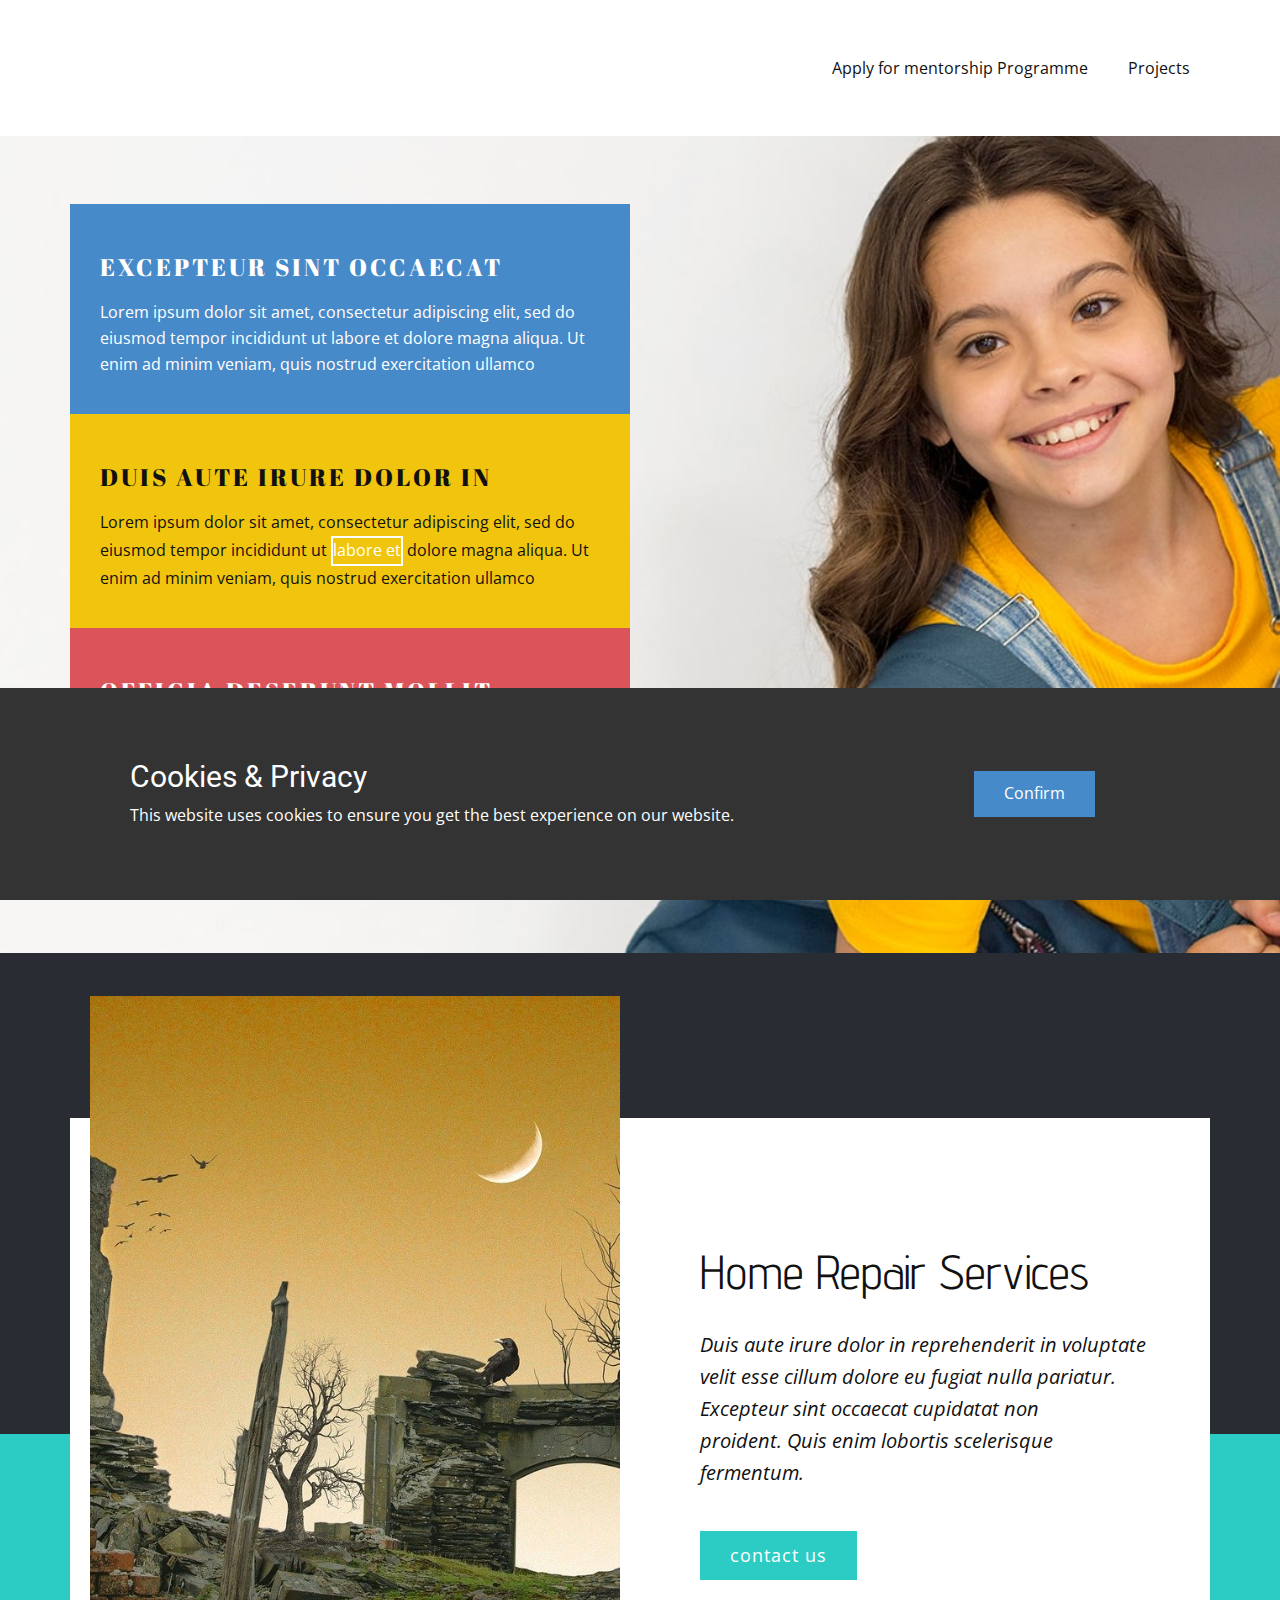
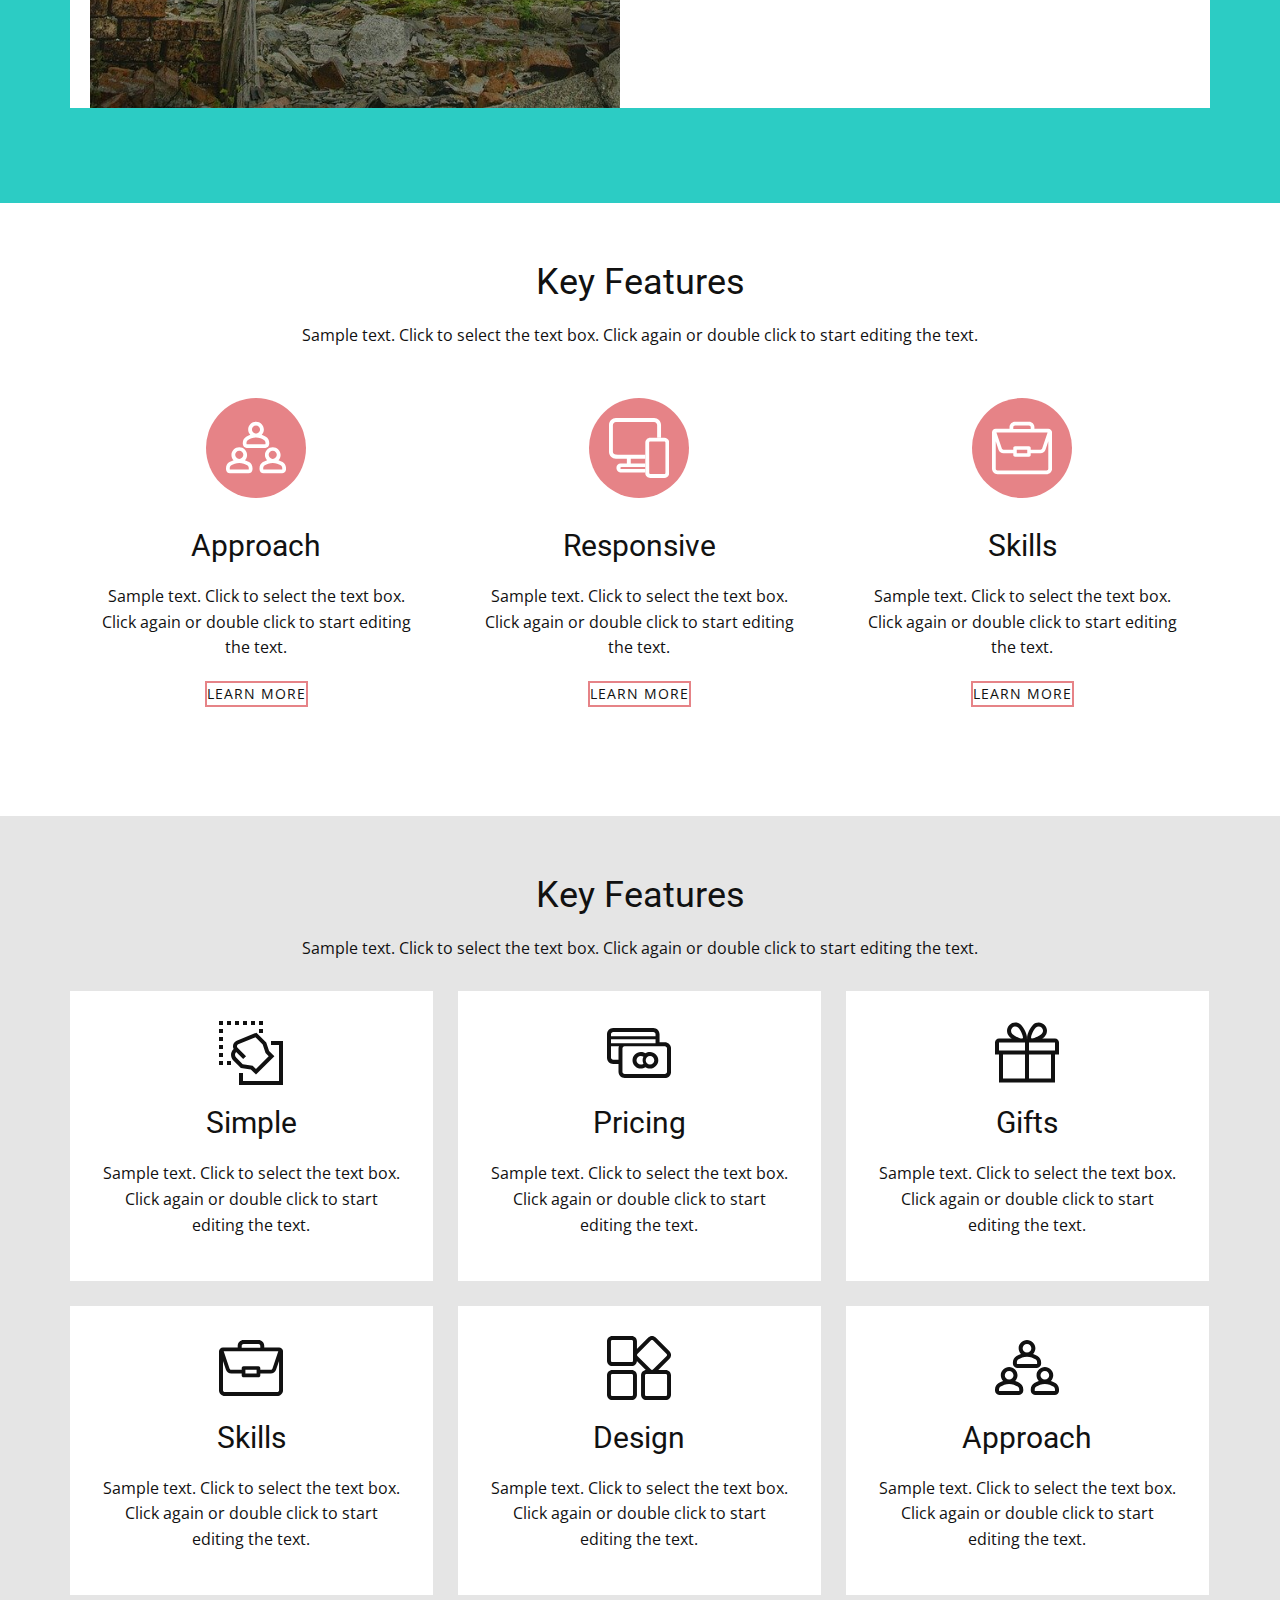
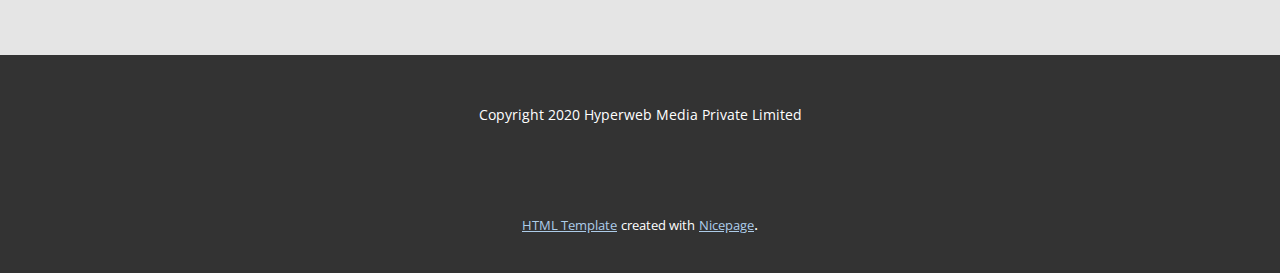
==== Page-1.html @ 16d4ade4 "file change" ====
<!DOCTYPE html>
<html style="font-size: 16px;">
  <head>
    <meta name="viewport" content="width=device-width, initial-scale=1.0">
    <meta charset="utf-8">
    <meta name="keywords" content="Excepteur sint occaecat, Duis aute irure dolor in, Officia deserunt mollit">
    <meta name="description" content="">
    <meta name="page_type" content="np-template-header-footer-from-plugin">
    <title>Page 1</title>
    <link rel="stylesheet" href="nicepage.css" media="screen">
<link rel="stylesheet" href="Page-1.css" media="screen">
    <script class="u-script" type="text/javascript" src="jquery-1.9.1.min.js" defer=""></script>
    <script class="u-script" type="text/javascript" src="nicepage.js" defer=""></script>
    <meta name="generator" content="Nicepage 2.24.1, nicepage.com">
    
    
    
    
    
    <link id="u-theme-google-font" rel="stylesheet" href="https://fonts.googleapis.com/css?family=Roboto:100,100i,300,300i,400,400i,500,500i,700,700i,900,900i|Open+Sans:300,300i,400,400i,600,600i,700,700i,800,800i">
    <link id="u-page-google-font" rel="stylesheet" href="https://fonts.googleapis.com/css?family=Abril+Fatface:400|Advent+Pro:100,200,300,400,500,600,700">
    <script type="application/ld+json">{
		"@context": "http://schema.org",
		"@type": "Organization",
		"name": "WebSite103001",
		"url": "index.html"
}</script>
    <meta property="og:title" content="Page 1">
    <meta property="og:type" content="website">
    <meta name="theme-color" content="#478ac9">
    <link rel="canonical" href="index.html">
    <meta property="og:url" content="index.html">
  </head>
  <body class="u-body"><header class="u-clearfix u-header u-header" id="sec-8ea9"><div class="u-clearfix u-sheet u-valign-middle u-sheet-1">
        <nav class="u-menu u-menu-dropdown u-offcanvas u-menu-1">
          <div class="menu-collapse">
            <a class="u-button-style u-nav-link" href="#">
              <svg><use xlink:href="#menu-hamburger"></use></svg>
              <svg version="1.1" xmlns="http://www.w3.org/2000/svg" xmlns:xlink="http://www.w3.org/1999/xlink"><defs><symbol id="menu-hamburger" viewBox="0 0 16 16" style="width: 16px; height: 16px;"><rect y="1" width="16" height="2"></rect><rect y="7" width="16" height="2"></rect><rect y="13" width="16" height="2"></rect>
</symbol>
</defs></svg>
            </a>
          </div>
          <div class="u-custom-menu u-nav-container">
            <ul class="u-nav u-unstyled"><li class="u-nav-item"><a class="u-button-style u-nav-link" href="http://bit.ly/hyperweb3" target="_blank">Apply for mentorship Programme</a>
</li><li class="u-nav-item"><a class="u-button-style u-nav-link" href="https://projects.hyperweb.ai" target="_blank">Projects</a>
</li></ul>
          </div>
          <div class="u-custom-menu u-nav-container-collapse">
            <div class="u-black u-container-style u-inner-container-layout u-opacity u-opacity-95 u-sidenav">
              <div class="u-menu-close"></div>
              <ul class="u-align-center u-nav u-popupmenu-items u-unstyled u-nav-2"><li class="u-nav-item"><a class="u-button-style u-nav-link" href="http://bit.ly/hyperweb3" target="_blank">Apply for mentorship Programme</a>
</li><li class="u-nav-item"><a class="u-button-style u-nav-link" href="https://projects.hyperweb.ai" target="_blank">Projects</a>
</li></ul>
            </div>
            <div class="u-black u-menu-overlay u-opacity u-opacity-70"></div>
          </div>
        </nav>
      </div></header>
    <section class="u-clearfix u-image u-section-1" id="carousel_9fb6" data-image-width="1051" data-image-height="1114">
      <div class="u-list u-repeater u-list-1">
        <div class="u-container-style u-custom-background u-list-item u-palette-1-base u-repeater-item u-video-cover u-list-item-1">
          <div class="u-container-layout u-similar-container u-container-layout-1">
            <h2 class="u-custom-font u-text u-text-default u-text-1">Excepteur sint occaecat </h2>
            <p class="u-text u-text-default u-text-2">Lorem ipsum dolor sit amet, consectetur adipiscing elit, sed do eiusmod tempor incididunt ut labore et dolore magna aliqua. Ut enim ad minim veniam, quis nostrud exercitation ullamco</p>
          </div>
        </div>
        <div class="u-container-style u-custom-background u-list-item u-palette-3-base u-repeater-item u-video-cover u-list-item-2">
          <div class="u-container-layout u-similar-container u-container-layout-2">
            <h2 class="u-custom-font u-text u-text-default u-text-3">Duis aute irure dolor in</h2>
            <p class="u-text u-text-default u-text-4">Lorem ipsum dolor sit amet, consectetur adipiscing elit, sed do eiusmod tempor incididunt ut <a href="https://nicepage.com" class="u-border-2 u-border-white u-btn u-button-style u-none u-text-body-alt-color u-btn-1">labore et</a> dolore magna aliqua. Ut enim ad minim veniam, quis nostrud exercitation ullamco
            </p>
          </div>
        </div>
        <div class="u-container-style u-custom-background u-list-item u-palette-2-base u-repeater-item u-video-cover u-list-item-3">
          <div class="u-container-layout u-similar-container u-container-layout-3">
            <h2 class="u-custom-font u-text u-text-default u-text-5">Officia deserunt mollit </h2>
            <p class="u-text u-text-default u-text-6">Lorem ipsum dolor sit amet, consectetur adipiscing elit, sed do eiusmod tempor incididunt ut labore et dolore magna aliqua. Ut enim ad minim veniam, quis nostrud exercitation ullamco</p>
          </div>
        </div>
      </div>
      <p class="u-text u-text-7">Image from <a href="https://www.freepik.com/free-photos/woman" class="u-border-2 u-border-palette-2-base u-btn u-button-style u-none u-text-body-color u-btn-2">Freepik</a>
      </p>
    </section>
    <section class="u-align-center u-clearfix u-palette-4-base u-valign-top u-section-2" id="carousel_bd4d">
      <div class="u-expanded-width u-palette-5-dark-3 u-shape u-shape-rectangle u-shape-1"></div>
      <div class="u-clearfix u-gutter-0 u-layout-wrap u-layout-wrap-1">
        <div class="u-layout" style="">
          <div class="u-layout-row" style="">
            <div class="u-align-center-lg u-align-center-xl u-container-style u-layout-cell u-left-cell u-size-30-lg u-size-30-xl u-size-33-md u-size-33-sm u-size-33-xs u-size-xs-60 u-white u-layout-cell-1" src="">
              <div class="u-container-layout u-valign-bottom-lg u-valign-bottom-xl u-valign-top-sm u-valign-top-xs u-container-layout-1" src="">
                <img src="images/53e5d54b4e50ad14f6da8c7dda79367d1d38d6ed5b586c48702673d09249c15bbe_1280.jpg" alt="" class="u-expanded-width u-image u-image-default u-image-1" data-image-width="1280" data-image-height="847">
              </div>
            </div>
            <div class="u-align-left u-container-style u-layout-cell u-right-cell u-size-27-md u-size-27-sm u-size-27-xs u-size-30-lg u-size-30-xl u-size-xs-60 u-white u-layout-cell-2">
              <div class="u-container-layout u-valign-middle u-container-layout-2">
                <h1 class="u-custom-font u-text u-text-1">Home Repair Services</h1>
                <p class="u-text u-text-2">Duis aute irure dolor in reprehenderit in voluptate velit esse cillum dolore eu fugiat nulla pariatur. Excepteur sint occaecat cupidatat non proident.&nbsp;Quis enim lobortis scelerisque fermentum.&nbsp;</p>
                <a href="https://nicepage.com/" class="u-btn u-button-style u-palette-4-base u-btn-1">contact us</a>
              </div>
            </div>
          </div>
        </div>
      </div>
    </section>
    <section class="u-align-center u-clearfix u-section-3" id="sec-04d6">
      <div class="u-clearfix u-sheet u-valign-middle u-sheet-1">
        <h2 class="u-text u-text-1">Key Features</h2>
        <p class="u-text u-text-2">Sample text. Click to select the text box. Click again or double click to start editing the text.</p>
        <div class="u-list u-repeater u-list-1">
          <div class="u-align-center u-container-style u-list-item u-repeater-item">
            <div class="u-container-layout u-similar-container u-valign-top u-container-layout-1">
              <span class="u-icon u-icon-circle u-palette-2-light-1 u-spacing-20 u-icon-1">
                <svg class="u-svg-link" preserveAspectRatio="xMidYMin slice" viewBox="0 0 128 128" style=""><use xlink:href="#svg-a09b"></use></svg>
                <svg xmlns="http://www.w3.org/2000/svg" xmlns:xlink="http://www.w3.org/1999/xlink" version="1.1" xml:space="preserve" class="u-svg-content" viewBox="0 0 128 128" id="svg-a09b"><path d="m44.1 63.9h39.8c4.6 0 8.4-3.9 8.4-8.8v-1.8c0-5.6-2.8-10.7-7.3-13.3-2.4-1.4-5.4-2.9-8.8-4.1 2.8-3 4.6-6.9 4.6-11.3-0.1-9.2-7.6-16.6-16.8-16.6s-16.7 7.4-16.7 16.5c0 4.4 1.7 8.4 4.6 11.3-3.4 1.2-6.5 2.7-8.8 4.1-4.5 2.7-7.3 7.7-7.3 13.3v1.8c-0.1 4.9 3.7 8.9 8.3 8.9zm19.9-48c4.8 0 8.7 3.9 8.7 8.6 0 4.8-3.9 8.6-8.7 8.6s-8.7-3.9-8.7-8.6 3.9-8.6 8.7-8.6zm-20.3 37.3c0-2.7 1.3-5.3 3.4-6.5 4-2.3 10.2-5.1 16.9-5.1s12.9 2.8 16.9 5.1c2.1 1.2 3.4 3.8 3.4 6.5v1.8c0 0.6-0.3 0.9-0.4 0.9h-39.8c-0.1 0-0.4-0.3-0.4-0.9v-1.8zm5.5 40.9c-2.4-1.4-5.4-2.9-8.8-4.1 2.8-3 4.6-7 4.6-11.3 0-9.1-7.5-16.5-16.7-16.5s-16.7 7.4-16.7 16.5c0 4.4 1.7 8.4 4.6 11.3-3.4 1.2-6.5 2.7-8.8 4.1-4.6 2.6-7.4 7.7-7.4 13.3v1.8c0 4.9 3.8 8.8 8.4 8.8h39.8c4.6 0 8.4-3.9 8.4-8.8v-1.8c0-5.6-2.8-10.7-7.4-13.3zm-20.9-24.1c4.8 0 8.7 3.9 8.7 8.6 0 4.8-3.9 8.6-8.7 8.6s-8.7-3.9-8.7-8.6 3.9-8.6 8.7-8.6zm20.3 39.2c0 0.6-0.3 0.9-0.4 0.9h-39.8c-0.1 0-0.4-0.3-0.4-0.9v-1.8c0-2.7 1.3-5.3 3.4-6.5 4-2.3 10.2-5.1 16.9-5.1s12.9 2.8 16.9 5.1c2.1 1.2 3.4 3.8 3.4 6.5v1.8zm72.1-15.1c-2.4-1.4-5.4-2.9-8.8-4.1 2.8-3 4.6-6.9 4.6-11.3 0-9.1-7.5-16.5-16.7-16.5s-16.7 7.4-16.7 16.5c-0.1 4.3 1.7 8.3 4.5 11.3-3.4 1.2-6.5 2.7-8.8 4.1-4.5 2.7-7.3 7.7-7.3 13.3v1.8c0 4.9 3.8 8.8 8.4 8.8h39.8c4.6 0 8.4-3.9 8.4-8.8v-1.8c-0.1-5.6-2.9-10.7-7.4-13.3zm-21-24.1c4.8 0 8.7 3.9 8.7 8.6 0 4.8-3.9 8.6-8.7 8.6s-8.7-3.9-8.7-8.6 3.9-8.6 8.7-8.6zm20.3 39.2c0 0.6-0.3 0.9-0.4 0.9h-39.8c-0.1 0-0.4-0.3-0.4-0.9v-1.8c0-2.7 1.3-5.3 3.4-6.5 4-2.3 10.2-5.1 16.9-5.1s12.9 2.8 16.9 5.1c2.1 1.2 3.4 3.8 3.4 6.5v1.8z"></path></svg>
              </span>
              <h3 class="u-text u-text-3">Approach</h3>
              <p class="u-text u-text-4">Sample text. Click to select the text box. Click again or double click to start editing the text.</p>
              <a href="https://nicepage.com" class="u-active-none u-border-2 u-border-palette-2-light-1 u-btn u-btn-rectangle u-button-style u-hover-none u-none u-text-body-color u-btn-1">learn more</a>
            </div>
          </div>
          <div class="u-align-center u-container-style u-list-item u-repeater-item">
            <div class="u-container-layout u-similar-container u-valign-top u-container-layout-2">
              <span class="u-icon u-icon-circle u-palette-2-light-1 u-spacing-20 u-icon-2">
                <svg class="u-svg-link" preserveAspectRatio="xMidYMin slice" viewBox="0 0 128 128" style=""><use xlink:href="#svg-c9a3"></use></svg>
                <svg xmlns="http://www.w3.org/2000/svg" xmlns:xlink="http://www.w3.org/1999/xlink" version="1.1" xml:space="preserve" class="u-svg-content" viewBox="0 0 128 128" id="svg-c9a3"><path d="m26.4 108.7c-1.2 0-2.2-1-2.2-2.2s1-2.2 4.7-2.2h48.7v-7.4h-31.2v-9.9h31.2v-8.4h-58.7c-7.7 0-10.6-3-10.6-6.6v-57.1c0-3.7 3-6.6 6.6-6.6h81.2c3.7 0 6.6 3 6.6 6.6v27h8.3v-27c0-8.2-6.7-14.9-14.9-14.9h-81.2c-8.2 0-14.9 6.7-14.9 14.9v57.1c0 8.2 6.7 14.9 14.9 14.9h23.2v10.1h-13.8c-4.3 0-8.5 3.7-8.5 9.5v0.2c0 4.6 3.7 9.3 8.3 9.3h53.5v-7.3h-51.2z"></path><path d="m118 41.9h-30c-5.8 0-10.5 4.7-10.5 10.6 0 0 0.1 66.3 0.1 66.4 0 4.3 5.1 9 10.4 9h30c5.6 0 10.2-4.4 10.5-10.1v-65.3c0-5.9-4.7-10.6-10.5-10.6zm2.4 75.5c-0.1 1.3-1.1 2.3-2.4 2.3h-30c-1 0-1.9-0.7-2.2-1.6l-0.2-65.6c0-1.3 1.1-2.4 2.4-2.4h30c1.3 0 2.4 1.1 2.4 2.4v64.9z"></path></svg>
              </span>
              <h3 class="u-text u-text-5">Responsive</h3>
              <p class="u-text u-text-6">Sample text. Click to select the text box. Click again or double click to start editing the text.</p>
              <a href="https://nicepage.com" class="u-active-none u-border-2 u-border-palette-2-light-1 u-btn u-btn-rectangle u-button-style u-hover-none u-none u-text-body-color u-btn-2">learn more</a>
            </div>
          </div>
          <div class="u-align-center u-container-style u-list-item u-repeater-item">
            <div class="u-container-layout u-similar-container u-valign-top u-container-layout-3">
              <span class="u-icon u-icon-circle u-palette-2-light-1 u-spacing-20 u-icon-3">
                <svg class="u-svg-link" preserveAspectRatio="xMidYMin slice" viewBox="0 0 128 128" style=""><use xlink:href="#svg-5b1b"></use></svg>
                <svg xmlns="http://www.w3.org/2000/svg" xmlns:xlink="http://www.w3.org/1999/xlink" version="1.1" xml:space="preserve" class="u-svg-content" viewBox="0 0 128 128" id="svg-5b1b"><path d="m78.9 15.9c2.1 0 3.7 1.7 3.7 3.7v3.7h-37.2v-3.7c0-2 1.7-3.7 3.7-3.7h29.8m39.7 14.8-11.6 34.5c-0.5 1.5-1.9 2.5-3.5 2.5h-20.9v-3.7c0-2-1.7-3.7-3.7-3.7h-29.8c-2.1 0-3.7 1.7-3.7 3.7v3.7h-20.9c-1.6 0-3-1-3.5-2.5l-11.6-34.5h109.2m1.5 19.1v58.6c0 2-1.7 3.7-3.7 3.7h-104.7c-2.1 0-3.7-1.7-3.7-3.7v-58.6l5.9 17.7c1.5 4.5 5.8 7.6 10.6 7.6h20.9v3.7c0 2 1.7 3.7 3.7 3.7h29.8c2.1 0 3.7-1.7 3.7-3.7v-3.7h20.9c4.8 0 9.1-3 10.6-7.6l6-17.7m-44.9 17.9v7.4h-22.4v-7.4h22.4m15.3-44.9v-3.2c0-6.4-5.2-11.6-11.6-11.6h-29.8c-6.4 0-11.7 5.2-11.7 11.6v3.2h-29.5c-4.4 0-7.9 3.5-7.9 7.9v77.7c0 6.4 5.2 11.6 11.7 11.6h104.7c6.4 0 11.7-5.2 11.7-11.6v-77.7c0-4.4-3.6-7.9-7.9-7.9h-29.7z"></path></svg>
              </span>
              <h3 class="u-text u-text-7">Skills</h3>
              <p class="u-text u-text-8">Sample text. Click to select the text box. Click again or double click to start editing the text.</p>
              <a href="https://nicepage.com" class="u-active-none u-border-2 u-border-palette-2-light-1 u-btn u-btn-rectangle u-button-style u-hover-none u-none u-text-body-color u-btn-3">learn more</a>
            </div>
          </div>
        </div>
      </div>
    </section>
    <section class="u-align-center u-clearfix u-grey-10 u-section-4" id="sec-d4cf">
      <div class="u-clearfix u-sheet u-valign-middle u-sheet-1">
        <h2 class="u-text u-text-1">Key Features</h2>
        <p class="u-text u-text-2">Sample text. Click to select the text box. Click again or double click to start editing the text.</p>
        <div class="u-expanded-width u-list u-repeater u-list-1">
          <div class="u-align-center u-container-style u-list-item u-repeater-item u-video-cover u-white u-list-item-1">
            <div class="u-container-layout u-similar-container u-valign-top u-container-layout-1">
              <span class="u-icon u-icon-1">
                <svg class="u-svg-link" preserveAspectRatio="xMidYMin slice" viewBox="0 0 128 128" style=""><use xlink:href="#svg-60ee"></use></svg>
                <svg xmlns="http://www.w3.org/2000/svg" xmlns:xlink="http://www.w3.org/1999/xlink" version="1.1" xml:space="preserve" class="u-svg-content" viewBox="0 0 128 128" id="svg-60ee"><polygon points="104 40 104 48 120 48 120 120 48 120 48 104 40 104 40 128 128 128 128 40"></polygon><rect x="80" width="8" height="8"></rect><rect x="16" width="8" height="8"></rect><rect x="32" width="8" height="8"></rect><rect x="16" y="80" width="8" height="8"></rect><rect x="48" width="8" height="8"></rect><rect x="64" width="8" height="8"></rect><rect width="8" height="8"></rect><rect y="48" width="8" height="8"></rect><rect y="64" width="8" height="8"></rect><rect y="32" width="8" height="8"></rect><rect y="16" width="8" height="8"></rect><rect x="80" y="16" width="8" height="8"></rect><rect y="80" width="8" height="8"></rect><path d="m63.6 96.8 10.4 10.4 36.8-36.8-10.6-10.6-5.7-17-19.6-19.5-39.5 16.2c-6.1 2.5-9.1 9.5-6.5 15.7l0.3 0.6-0.5 0.5c-6.2 6.2-6.2 16.4 0 22.6l15.1 15.1 19.8 2.8zm-31.6-29.2c0-2.1 0.8-4.2 2.3-5.7l14.1 14.1 5.7-5.7-17-17c-1.6-1.6-1.6-4.1 0-5.7 0.4-0.4 0.8-0.7 1.3-0.9l34.6-14 14.4 14.4 5.7 17 6.3 6.3-25.5 25.5-6.6-6.6-19.8-2.8-13.2-13.3c-1.5-1.5-2.3-3.5-2.3-5.6z"></path></svg>
              </span>
              <h3 class="u-text u-text-3">Simple</h3>
              <p class="u-text u-text-4">Sample text. Click to select the text box. Click again or double click to start editing the text.</p>
            </div>
          </div>
          <div class="u-align-center u-container-style u-list-item u-repeater-item u-video-cover u-white u-list-item-2">
            <div class="u-container-layout u-similar-container u-valign-top u-container-layout-2">
              <span class="u-icon u-icon-2">
                <svg class="u-svg-link" preserveAspectRatio="xMidYMin slice" viewBox="0 0 128 128" style=""><use xlink:href="#svg-2d97"></use></svg>
                <svg xmlns="http://www.w3.org/2000/svg" xmlns:xlink="http://www.w3.org/1999/xlink" version="1.1" xml:space="preserve" class="u-svg-content" viewBox="0 0 128 128" id="svg-2d97"><path d="m92.7 22c2.4 0 4.4 2 4.4 4.5v4.2h-89.1v-4.2c0-2.5 2-4.5 4.4-4.5h80.3m4.4 14.6v7.8h-61.8-0.6-26.7v-7.8h89.1m18.5 13.7c2.4 0 4.4 2 4.4 4.5v46.7c0 2.5-2 4.5-4.4 4.5h-80.3c-2.4 0-4.4-2-4.4-4.5v-46.7c0-2.3 1.8-4.3 4.1-4.4l80.6-0.1m-91.6 0.1c-0.6 1.3-1 2.9-1 4.4v22.9h-10.6c-2.4 0-4.4-2-4.4-4.5v-22.8h18m66.7-36.4h-80.3c-6.8 0-12.4 5.6-12.4 12.5v46.8c0 6.9 5.6 12.5 12.4 12.5h10.6v15.9c0 6.9 5.6 12.5 12.4 12.5h80.3c6.8 0 12.4-5.6 12.4-12.5v-46.7c0-6.9-5.6-12.5-12.4-12.5h-10.6v-15.9c-0.1-7-5.6-12.6-12.4-12.6z"></path><path d="m67.6 69.9c2 0 3.8 0.7 5.3 1.8-1.1 2-1.7 4.3-1.7 6.8 0 2.4 0.6 4.7 1.7 6.8-1.5 1.2-3.4 1.8-5.3 1.8-4.7 0-8.6-3.9-8.6-8.6s3.8-8.6 8.6-8.6m18.4 0c4.7 0 8.6 3.9 8.6 8.6s-3.9 8.6-8.6 8.6-8.6-3.9-8.6-8.6 3.8-8.6 8.6-8.6m-18.4-8c-9.2 0-16.6 7.5-16.6 16.6 0 9.2 7.5 16.6 16.6 16.6 3.3 0 6.5-1 9.2-2.8 2.6 1.8 5.8 2.8 9.2 2.8 9.2 0 16.6-7.5 16.6-16.6 0-9.2-7.5-16.6-16.6-16.6-3.4 0-6.6 1-9.2 2.8-2.7-1.8-6-2.8-9.2-2.8z"></path></svg>
              </span>
              <h3 class="u-text u-text-5">Pricing</h3>
              <p class="u-text u-text-6">Sample text. Click to select the text box. Click again or double click to start editing the text.</p>
            </div>
          </div>
          <div class="u-align-center u-container-style u-list-item u-repeater-item u-white u-list-item-3">
            <div class="u-container-layout u-similar-container u-valign-top u-container-layout-3">
              <span class="u-icon u-icon-3">
                <svg class="u-svg-link" preserveAspectRatio="xMidYMin slice" viewBox="0 0 128 128" style=""><use xlink:href="#svg-f8f9"></use></svg>
                <svg xmlns="http://www.w3.org/2000/svg" xmlns:xlink="http://www.w3.org/1999/xlink" version="1.1" xml:space="preserve" class="u-svg-content" viewBox="0 0 128 128" id="svg-f8f9"><path d="m40.6 11c2.3 0 4.4 0.9 6.1 2.5 5.4 5.4 10.8 19.2 8.9 21.2 0 0-0.3 0.3-1.5 0.3-5.5 0-16.1-5.7-19.5-9.2-3.4-3.4-3.4-8.9 0-12.2 1.5-1.7 3.7-2.6 6-2.6m46.8 0.1c2.2 0 4.4 0.8 6.1 2.4 3.4 3.4 3.4 8.9 0 12.2-3.4 3.5-14 9.2-19.5 9.2-1.1 0-1.5-0.3-1.5-0.3-1.9-1.9 3.5-15.7 8.9-21.2 1.6-1.5 3.8-2.3 6-2.3m32.6 32.1v16h-52v-16h52m-60 0v16h-52v-16h52m52 23.9v47.9h-44v-47.9h44m-52 0v47.9h-44v-47.9h44m-19.4-64.1c-4.4 0-8.6 1.7-11.7 4.9-6.5 6.5-6.5 17 0 23.5 1.2 1.2 2.8 2.5 4.7 3.8h-25.6c-4.4 0-8 3.6-8 8v24h8v55.8h112v-55.9h8v-24c0-4.4-3.6-8-8-8h-25.6c1.9-1.3 3.6-2.6 4.7-3.8 6.5-6.5 6.5-17 0-23.5-3-3-7.3-4.8-11.7-4.8s-8.7 1.7-11.7 4.8c-4.6 4.6-7.8 11.7-8.9 14.5-2.2 5.4-3 9.5-2.5 12.8h-0.5c0.5-3.2-0.4-7.4-2.5-12.8-1.2-2.8-4.3-9.9-8.9-14.5-3.2-3.1-7.4-4.8-11.8-4.8z"></path></svg>
              </span>
              <h3 class="u-text u-text-7">Gifts</h3>
              <p class="u-text u-text-8">Sample text. Click to select the text box. Click again or double click to start editing the text.</p>
            </div>
          </div>
          <div class="u-align-center u-container-style u-list-item u-repeater-item u-video-cover u-white u-list-item-4">
            <div class="u-container-layout u-similar-container u-valign-top u-container-layout-4">
              <span class="u-icon u-icon-4">
                <svg class="u-svg-link" preserveAspectRatio="xMidYMin slice" viewBox="0 0 128 128" style=""><use xlink:href="#svg-9c3a"></use></svg>
                <svg xmlns="http://www.w3.org/2000/svg" xmlns:xlink="http://www.w3.org/1999/xlink" version="1.1" xml:space="preserve" class="u-svg-content" viewBox="0 0 128 128" id="svg-9c3a"><path d="m78.9 15.9c2.1 0 3.7 1.7 3.7 3.7v3.7h-37.2v-3.7c0-2 1.7-3.7 3.7-3.7h29.8m39.7 14.8-11.6 34.5c-0.5 1.5-1.9 2.5-3.5 2.5h-20.9v-3.7c0-2-1.7-3.7-3.7-3.7h-29.8c-2.1 0-3.7 1.7-3.7 3.7v3.7h-20.9c-1.6 0-3-1-3.5-2.5l-11.6-34.5h109.2m1.5 19.1v58.6c0 2-1.7 3.7-3.7 3.7h-104.7c-2.1 0-3.7-1.7-3.7-3.7v-58.6l5.9 17.7c1.5 4.5 5.8 7.6 10.6 7.6h20.9v3.7c0 2 1.7 3.7 3.7 3.7h29.8c2.1 0 3.7-1.7 3.7-3.7v-3.7h20.9c4.8 0 9.1-3 10.6-7.6l6-17.7m-44.9 17.9v7.4h-22.4v-7.4h22.4m15.3-44.9v-3.2c0-6.4-5.2-11.6-11.6-11.6h-29.8c-6.4 0-11.7 5.2-11.7 11.6v3.2h-29.5c-4.4 0-7.9 3.5-7.9 7.9v77.7c0 6.4 5.2 11.6 11.7 11.6h104.7c6.4 0 11.7-5.2 11.7-11.6v-77.7c0-4.4-3.6-7.9-7.9-7.9h-29.7z"></path></svg>
              </span>
              <h3 class="u-text u-text-9">Skills</h3>
              <p class="u-text u-text-10">Sample text. Click to select the text box. Click again or double click to start editing the text.</p>
            </div>
          </div>
          <div class="u-align-center u-container-style u-list-item u-repeater-item u-video-cover u-white u-list-item-5">
            <div class="u-container-layout u-similar-container u-valign-top u-container-layout-5">
              <span class="u-icon u-icon-5">
                <svg class="u-svg-link" preserveAspectRatio="xMidYMin slice" viewBox="0 0 128 128" style=""><use xlink:href="#svg-d6f9"></use></svg>
                <svg xmlns="http://www.w3.org/2000/svg" xmlns:xlink="http://www.w3.org/1999/xlink" version="1.1" xml:space="preserve" class="u-svg-content" viewBox="0 0 128 128" id="svg-d6f9"><path d="m117.4 76c1.5 0 2.7 1.2 2.7 2.7v38.7c0 1.5-1.2 2.7-2.7 2.7h-38.7c-1.5 0-2.7-1.2-2.7-2.7v-38.7c0-1.5 1.2-2.7 2.7-2.7h38.7m0-7.9h-38.7c-5.8 0-10.6 4.8-10.6 10.6v38.7c0 5.8 4.8 10.6 10.6 10.6h38.7c5.8 0 10.6-4.8 10.6-10.6v-38.7c0-5.8-4.8-10.6-10.6-10.6z"></path><path d="m49.3 7.9c1.5 0 2.7 1.2 2.7 2.7v38.7c0 1.5-1.2 2.7-2.7 2.7h-38.7c-1.5 0-2.7-1.2-2.7-2.7v-38.7c0-1.5 1.2-2.7 2.7-2.7h38.7m0-7.9h-38.7c-5.8 0-10.6 4.8-10.6 10.6v38.7c0 5.8 4.8 10.6 10.6 10.6h38.7c5.8 0 10.6-4.8 10.6-10.6v-38.7c0-5.8-4.8-10.6-10.6-10.6z"></path><path d="m90 7.9c0.7 0 1.4 0.3 1.9 0.8l27.4 27.4c1 1 1 2.7 0 3.8l-27.4 27.3c-0.5 0.5-1.2 0.8-1.9 0.8s-1.4-0.3-1.9-0.8l-27.3-27.3c-1-1-1-2.7 0-3.8l27.3-27.4c0.6-0.5 1.3-0.8 1.9-0.8m0-7.9c-2.8 0-5.5 1.1-7.5 3.1l-27.3 27.4c-2 2-3.1 4.7-3.1 7.5s1.1 5.5 3.1 7.5l27.4 27.4c2 2 4.7 3.1 7.5 3.1s5.5-1.1 7.5-3.1l27.4-27.4c2-2 3.1-4.7 3.1-7.5s-1.1-5.5-3.1-7.5l-27.5-27.4c-2-2-4.6-3.1-7.5-3.1z"></path><path d="m49.3 76c1.5 0 2.7 1.2 2.7 2.7v38.7c0 1.5-1.2 2.7-2.7 2.7h-38.7c-1.5 0-2.7-1.2-2.7-2.7v-38.7c0-1.5 1.2-2.7 2.7-2.7h38.7m0-7.9h-38.7c-5.8 0-10.6 4.8-10.6 10.6v38.7c0 5.8 4.8 10.6 10.6 10.6h38.7c5.8 0 10.6-4.8 10.6-10.6v-38.7c0-5.8-4.8-10.6-10.6-10.6z"></path></svg>
              </span>
              <h3 class="u-text u-text-11">Design</h3>
              <p class="u-text u-text-12">Sample text. Click to select the text box. Click again or double click to start editing the text.</p>
            </div>
          </div>
          <div class="u-align-center u-container-style u-list-item u-repeater-item u-video-cover u-white u-list-item-6">
            <div class="u-container-layout u-similar-container u-valign-top u-container-layout-6">
              <span class="u-icon u-icon-6">
                <svg class="u-svg-link" preserveAspectRatio="xMidYMin slice" viewBox="0 0 128 128" style=""><use xlink:href="#svg-24cb"></use></svg>
                <svg xmlns="http://www.w3.org/2000/svg" xmlns:xlink="http://www.w3.org/1999/xlink" version="1.1" xml:space="preserve" class="u-svg-content" viewBox="0 0 128 128" id="svg-24cb"><path d="m44.1 63.9h39.8c4.6 0 8.4-3.9 8.4-8.8v-1.8c0-5.6-2.8-10.7-7.3-13.3-2.4-1.4-5.4-2.9-8.8-4.1 2.8-3 4.6-6.9 4.6-11.3-0.1-9.2-7.6-16.6-16.8-16.6s-16.7 7.4-16.7 16.5c0 4.4 1.7 8.4 4.6 11.3-3.4 1.2-6.5 2.7-8.8 4.1-4.5 2.7-7.3 7.7-7.3 13.3v1.8c-0.1 4.9 3.7 8.9 8.3 8.9zm19.9-48c4.8 0 8.7 3.9 8.7 8.6 0 4.8-3.9 8.6-8.7 8.6s-8.7-3.9-8.7-8.6 3.9-8.6 8.7-8.6zm-20.3 37.3c0-2.7 1.3-5.3 3.4-6.5 4-2.3 10.2-5.1 16.9-5.1s12.9 2.8 16.9 5.1c2.1 1.2 3.4 3.8 3.4 6.5v1.8c0 0.6-0.3 0.9-0.4 0.9h-39.8c-0.1 0-0.4-0.3-0.4-0.9v-1.8zm5.5 40.9c-2.4-1.4-5.4-2.9-8.8-4.1 2.8-3 4.6-7 4.6-11.3 0-9.1-7.5-16.5-16.7-16.5s-16.7 7.4-16.7 16.5c0 4.4 1.7 8.4 4.6 11.3-3.4 1.2-6.5 2.7-8.8 4.1-4.6 2.6-7.4 7.7-7.4 13.3v1.8c0 4.9 3.8 8.8 8.4 8.8h39.8c4.6 0 8.4-3.9 8.4-8.8v-1.8c0-5.6-2.8-10.7-7.4-13.3zm-20.9-24.1c4.8 0 8.7 3.9 8.7 8.6 0 4.8-3.9 8.6-8.7 8.6s-8.7-3.9-8.7-8.6 3.9-8.6 8.7-8.6zm20.3 39.2c0 0.6-0.3 0.9-0.4 0.9h-39.8c-0.1 0-0.4-0.3-0.4-0.9v-1.8c0-2.7 1.3-5.3 3.4-6.5 4-2.3 10.2-5.1 16.9-5.1s12.9 2.8 16.9 5.1c2.1 1.2 3.4 3.8 3.4 6.5v1.8zm72.1-15.1c-2.4-1.4-5.4-2.9-8.8-4.1 2.8-3 4.6-6.9 4.6-11.3 0-9.1-7.5-16.5-16.7-16.5s-16.7 7.4-16.7 16.5c-0.1 4.3 1.7 8.3 4.5 11.3-3.4 1.2-6.5 2.7-8.8 4.1-4.5 2.7-7.3 7.7-7.3 13.3v1.8c0 4.9 3.8 8.8 8.4 8.8h39.8c4.6 0 8.4-3.9 8.4-8.8v-1.8c-0.1-5.6-2.9-10.7-7.4-13.3zm-21-24.1c4.8 0 8.7 3.9 8.7 8.6 0 4.8-3.9 8.6-8.7 8.6s-8.7-3.9-8.7-8.6 3.9-8.6 8.7-8.6zm20.3 39.2c0 0.6-0.3 0.9-0.4 0.9h-39.8c-0.1 0-0.4-0.3-0.4-0.9v-1.8c0-2.7 1.3-5.3 3.4-6.5 4-2.3 10.2-5.1 16.9-5.1s12.9 2.8 16.9 5.1c2.1 1.2 3.4 3.8 3.4 6.5v1.8z"></path></svg>
              </span>
              <h3 class="u-text u-text-13">Approach</h3>
              <p class="u-text u-text-14">Sample text. Click to select the text box. Click again or double click to start editing the text.</p>
            </div>
          </div>
        </div>
      </div>
    </section>
    
    
    <footer class="u-align-center u-clearfix u-footer u-grey-80 u-footer" id="sec-b2c8"><div class="u-clearfix u-sheet u-sheet-1">
        <p class="u-small-text u-text u-text-variant u-text-1">Copyright 2020 Hyperweb Media Private Limited<br>
        </p>
      </div></footer>
    <section class="u-backlink u-clearfix u-grey-80">
      <a class="u-link" href="https://nicepage.com/html-templates" target="_blank">
        <span>HTML Template</span>
      </a>
      <p class="u-text">
        <span>created with</span>
      </p>
      <a class="u-link" href="https://nicepage.com/html" target="_blank">
        <span>Nicepage</span>
      </a>. 
    </section>
  <section class="u-align-center u-clearfix u-cookies-consent u-grey-80 u-cookies-consent" id="sec-e310">
      <div class="u-clearfix u-sheet u-valign-middle u-sheet-1">
        <div class="u-clearfix u-expanded-width u-layout-wrap u-layout-wrap-1">
          <div class="u-gutter-0 u-layout">
            <div class="u-layout-row">
              <div class="u-container-style u-layout-cell u-left-cell u-size-43-md u-size-43-sm u-size-43-xs u-size-46-lg u-size-46-xl u-layout-cell-1">
                <div class="u-container-layout u-valign-middle u-container-layout-1">
                  <h3 class="u-text u-text-default u-text-1">Cookies &amp; Privacy</h3>
                  <p class="u-text u-text-default u-text-2">This website uses cookies to ensure you get the best experience on our website.</p>
                </div>
              </div>
              <div class="u-align-left u-container-style u-layout-cell u-right-cell u-size-14-lg u-size-14-xl u-size-17-md u-size-17-sm u-size-17-xs u-layout-cell-2">
                <div class="u-container-layout u-valign-middle-lg u-valign-middle-md u-valign-middle-xl u-valign-top-sm u-valign-top-xs u-container-layout-2">
                  <a href="###" class="u-btn u-button-confirm u-button-style u-palette-1-base u-btn-1">Confirm</a>
                </div>
              </div>
            </div>
          </div>
        </div>
      </div>
    <style>.u-cookies-consent {background-image: none}
.u-cookies-consent .u-sheet-1 {min-height: 212px}
.u-cookies-consent .u-layout-wrap-1 {margin-top: 30px; margin-bottom: 30px}
.u-cookies-consent .u-layout-cell-1 {min-height: 152px}
.u-cookies-consent .u-container-layout-1 {padding: 30px 60px}
.u-cookies-consent .u-text-1 {margin-top: 0; margin-right: 20px; margin-bottom: 0}
.u-cookies-consent .u-text-2 {margin: 8px 20px 0 0}
.u-cookies-consent .u-layout-cell-2 {min-height: 152px}
.u-cookies-consent .u-container-layout-2 {padding: 30px}
.u-cookies-consent .u-btn-1 {margin: 0 auto 0 0} 

@media (max-width: 1199px){ .u-cookies-consent .u-sheet-1 {min-height: 131px}
.u-cookies-consent .u-layout-cell-1 {min-height: 125px}
.u-cookies-consent .u-text-1 {margin-right: 0}
.u-cookies-consent .u-text-2 {margin-right: 0}
.u-cookies-consent .u-layout-cell-2 {min-height: 125px} }

@media (max-width: 991px){ .u-cookies-consent .u-sheet-1 {min-height: 106px}
.u-cookies-consent .u-layout-cell-1 {min-height: 100px}
.u-cookies-consent .u-container-layout-1 {padding-left: 30px; padding-right: 30px}
.u-cookies-consent .u-layout-cell-2 {min-height: 100px} }

@media (max-width: 767px){ .u-cookies-consent .u-sheet-1 {min-height: 225px}
.u-cookies-consent .u-layout-cell-1 {min-height: 154px}
.u-cookies-consent .u-container-layout-1 {padding-left: 10px; padding-right: 10px; padding-bottom: 20px}
.u-cookies-consent .u-layout-cell-2 {min-height: 65px}
.u-cookies-consent .u-container-layout-2 {padding: 10px} }

@media (max-width: 575px){ .u-cookies-consent .u-sheet-1 {min-height: 121px}
.u-cookies-consent .u-layout-cell-1 {min-height: 100px}
.u-cookies-consent .u-layout-cell-2 {min-height: 15px} }</style></section></body>
</html>
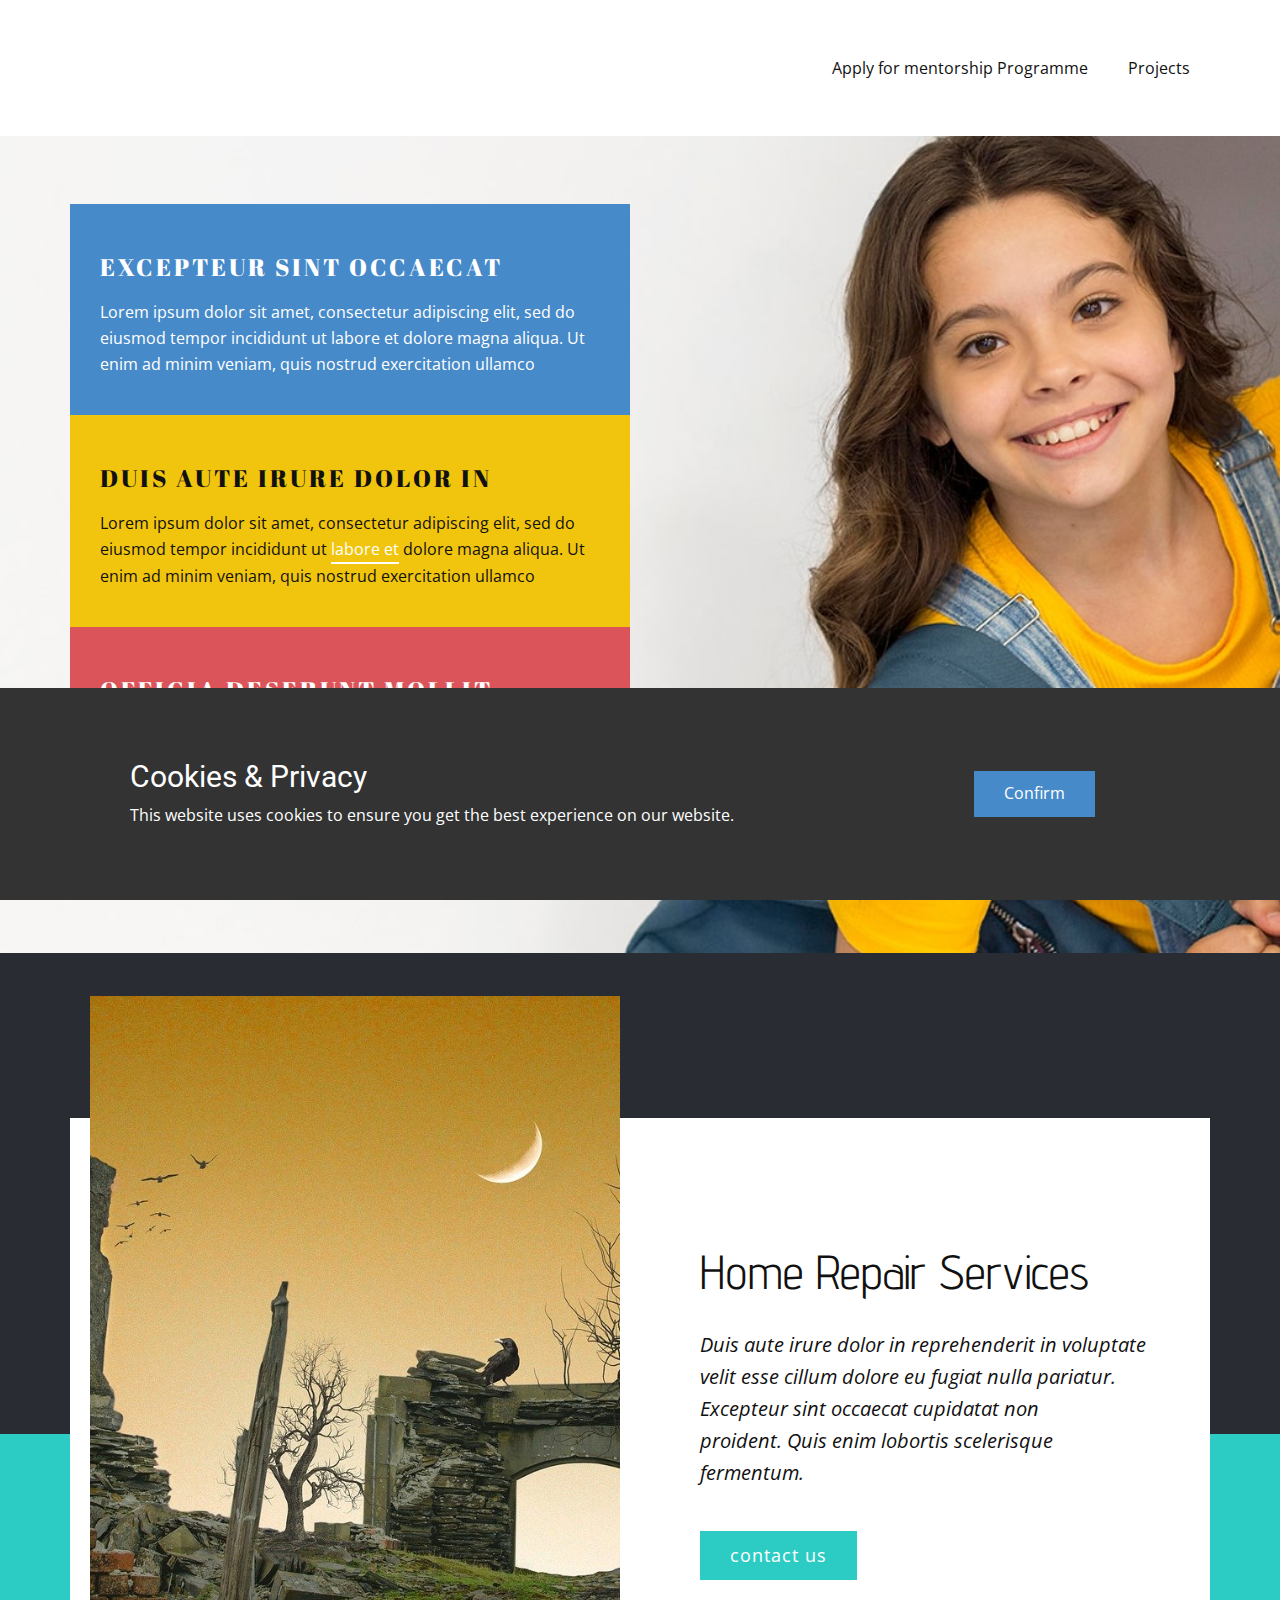
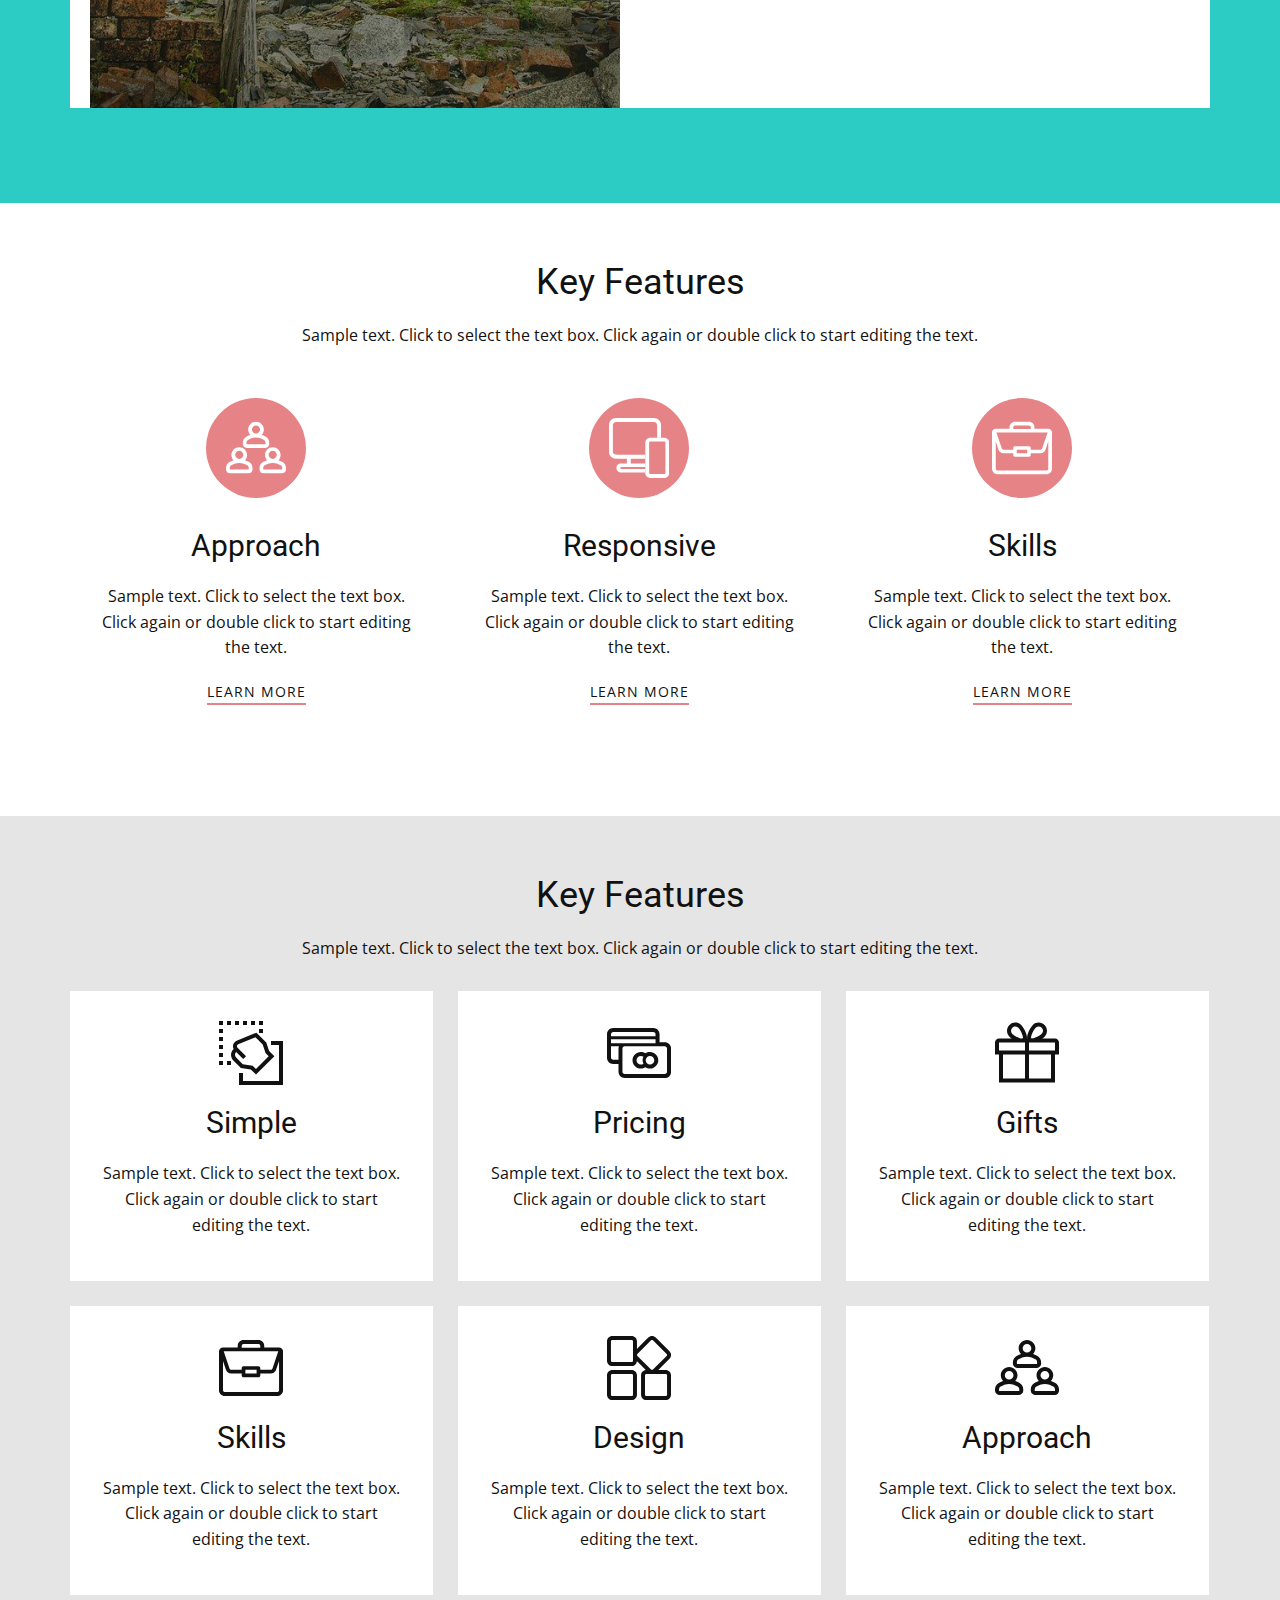
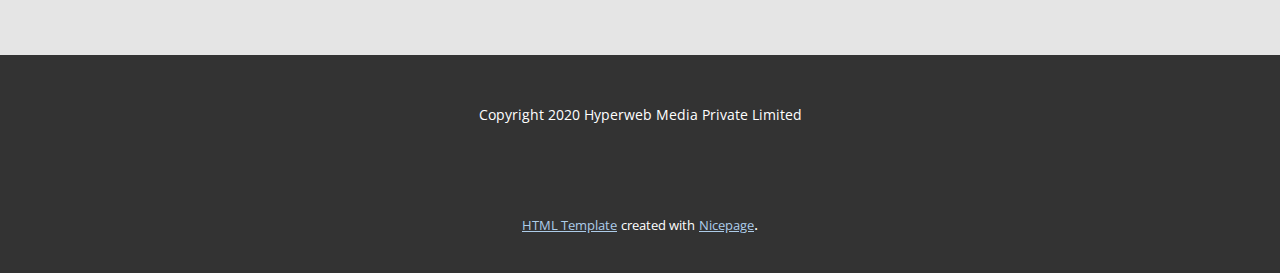
==== commit 1b26ef10: "file change" ====
--- a/Page-1.html
+++ b/Page-1.html
@@ -11,7 +11,7 @@
 <link rel="stylesheet" href="Page-1.css" media="screen">
     <script class="u-script" type="text/javascript" src="jquery-1.9.1.min.js" defer=""></script>
     <script class="u-script" type="text/javascript" src="nicepage.js" defer=""></script>
-    <meta name="generator" content="Nicepage 2.24.1, nicepage.com">
+    <meta name="generator" content="Nicepage 2.24.3, nicepage.com">
     
     
     
--- a/nicepage.css
+++ b/nicepage.css
@@ -7416,6 +7416,7 @@
 .u-image,
 .u-background-effect-image,
 .u-video-poster {
+  border-width: 0;
   object-fit: cover;
   display: block;
   vertical-align: middle;
@@ -13147,6 +13148,7 @@
 }
 .u-group {
   display: flex;
+  border-width: 0;
 }
 .u-line.u-line-horizontal {
   border-right-width: 0;
@@ -13157,6 +13159,9 @@
   border-right-width: 0;
   border-bottom-width: 0;
   border-top-width: 0;
+}
+.u-shape {
+  border-width: 0;
 }
 .u-shape-svg {
   border: none !important;
@@ -13226,6 +13231,7 @@
 .u-icon {
   display: block;
   line-height: 0;
+  border-width: 0px;
 }
 .u-svg-link {
   width: 100%;
@@ -16541,6 +16547,7 @@
 .u-repeater-item {
   display: flex;
   position: relative;
+  border-width: 0px;
 }
 .u-table table {
   min-height: 100px;
@@ -16818,6 +16825,9 @@
 .u-layout-carousel .u-carousel-item .u-over-slide {
   position: relative;
   height: auto;
+}
+.u-products-item {
+  border-width: 0px;
 }
 .u-product-price {
   display: table;
@@ -16899,6 +16909,7 @@
   margin: 0;
   -webkit-text-decoration-skip: objects;
   border: none;
+  border-width: 0;
   margin: 0 !important;
   position: absolute;
   top: 0;
@@ -17209,12 +17220,18 @@
 .u-carousel-right .u-carousel-inner .u-active.u-carousel-item-left {
   transform: translate3d(100%, 0, 0);
 }
+.u-btn.u-gradient {
+  border-width: 0;
+}
+[class*="u-border-"],
+.u-link[class*="u-border-"] {
+  border-style: solid;
+}
 .u-border-0,
 .u-separator-0:after,
 .u-text.u-border-0,
 a.u-button-style.u-border-0 {
   border-width: 0px;
-  border-style: solid;
 }
 .u-shape-svg.u-border-0 {
   stroke-width: 0px;
@@ -17227,7 +17244,6 @@
 .u-text.u-border-1,
 a.u-button-style.u-border-1 {
   border-width: 1px;
-  border-style: solid;
 }
 .u-shape-svg.u-border-1 {
   stroke-width: 1px;
@@ -17240,7 +17256,6 @@
 .u-text.u-border-2,
 a.u-button-style.u-border-2 {
   border-width: 2px;
-  border-style: solid;
 }
 .u-shape-svg.u-border-2 {
   stroke-width: 2px;
@@ -17253,7 +17268,6 @@
 .u-text.u-border-3,
 a.u-button-style.u-border-3 {
   border-width: 3px;
-  border-style: solid;
 }
 .u-shape-svg.u-border-3 {
   stroke-width: 3px;
@@ -17266,7 +17280,6 @@
 .u-text.u-border-4,
 a.u-button-style.u-border-4 {
   border-width: 4px;
-  border-style: solid;
 }
 .u-shape-svg.u-border-4 {
   stroke-width: 4px;
@@ -17279,7 +17292,6 @@
 .u-text.u-border-5,
 a.u-button-style.u-border-5 {
   border-width: 5px;
-  border-style: solid;
 }
 .u-shape-svg.u-border-5 {
   stroke-width: 5px;
@@ -17292,7 +17304,6 @@
 .u-text.u-border-6,
 a.u-button-style.u-border-6 {
   border-width: 6px;
-  border-style: solid;
 }
 .u-shape-svg.u-border-6 {
   stroke-width: 6px;
@@ -17305,7 +17316,6 @@
 .u-text.u-border-7,
 a.u-button-style.u-border-7 {
   border-width: 7px;
-  border-style: solid;
 }
 .u-shape-svg.u-border-7 {
   stroke-width: 7px;
@@ -17318,7 +17328,6 @@
 .u-text.u-border-8,
 a.u-button-style.u-border-8 {
   border-width: 8px;
-  border-style: solid;
 }
 .u-shape-svg.u-border-8 {
   stroke-width: 8px;
@@ -17331,7 +17340,6 @@
 .u-text.u-border-9,
 a.u-button-style.u-border-9 {
   border-width: 9px;
-  border-style: solid;
 }
 .u-shape-svg.u-border-9 {
   stroke-width: 9px;
@@ -17344,7 +17352,6 @@
 .u-text.u-border-10,
 a.u-button-style.u-border-10 {
   border-width: 10px;
-  border-style: solid;
 }
 .u-shape-svg.u-border-10 {
   stroke-width: 10px;
@@ -17357,7 +17364,6 @@
 .u-text.u-border-11,
 a.u-button-style.u-border-11 {
   border-width: 11px;
-  border-style: solid;
 }
 .u-shape-svg.u-border-11 {
   stroke-width: 11px;
@@ -17370,7 +17376,6 @@
 .u-text.u-border-12,
 a.u-button-style.u-border-12 {
   border-width: 12px;
-  border-style: solid;
 }
 .u-shape-svg.u-border-12 {
   stroke-width: 12px;
@@ -17383,7 +17388,6 @@
 .u-text.u-border-13,
 a.u-button-style.u-border-13 {
   border-width: 13px;
-  border-style: solid;
 }
 .u-shape-svg.u-border-13 {
   stroke-width: 13px;
@@ -17396,7 +17400,6 @@
 .u-text.u-border-14,
 a.u-button-style.u-border-14 {
   border-width: 14px;
-  border-style: solid;
 }
 .u-shape-svg.u-border-14 {
   stroke-width: 14px;
@@ -17409,7 +17412,6 @@
 .u-text.u-border-15,
 a.u-button-style.u-border-15 {
   border-width: 15px;
-  border-style: solid;
 }
 .u-shape-svg.u-border-15 {
   stroke-width: 15px;
@@ -17422,7 +17424,6 @@
 .u-text.u-border-16,
 a.u-button-style.u-border-16 {
   border-width: 16px;
-  border-style: solid;
 }
 .u-shape-svg.u-border-16 {
   stroke-width: 16px;
@@ -17435,7 +17436,6 @@
 .u-text.u-border-17,
 a.u-button-style.u-border-17 {
   border-width: 17px;
-  border-style: solid;
 }
 .u-shape-svg.u-border-17 {
   stroke-width: 17px;
@@ -17448,7 +17448,6 @@
 .u-text.u-border-18,
 a.u-button-style.u-border-18 {
   border-width: 18px;
-  border-style: solid;
 }
 .u-shape-svg.u-border-18 {
   stroke-width: 18px;
@@ -17461,7 +17460,6 @@
 .u-text.u-border-19,
 a.u-button-style.u-border-19 {
   border-width: 19px;
-  border-style: solid;
 }
 .u-shape-svg.u-border-19 {
   stroke-width: 19px;
@@ -17474,7 +17472,6 @@
 .u-text.u-border-20,
 a.u-button-style.u-border-20 {
   border-width: 20px;
-  border-style: solid;
 }
 .u-shape-svg.u-border-20 {
   stroke-width: 20px;
